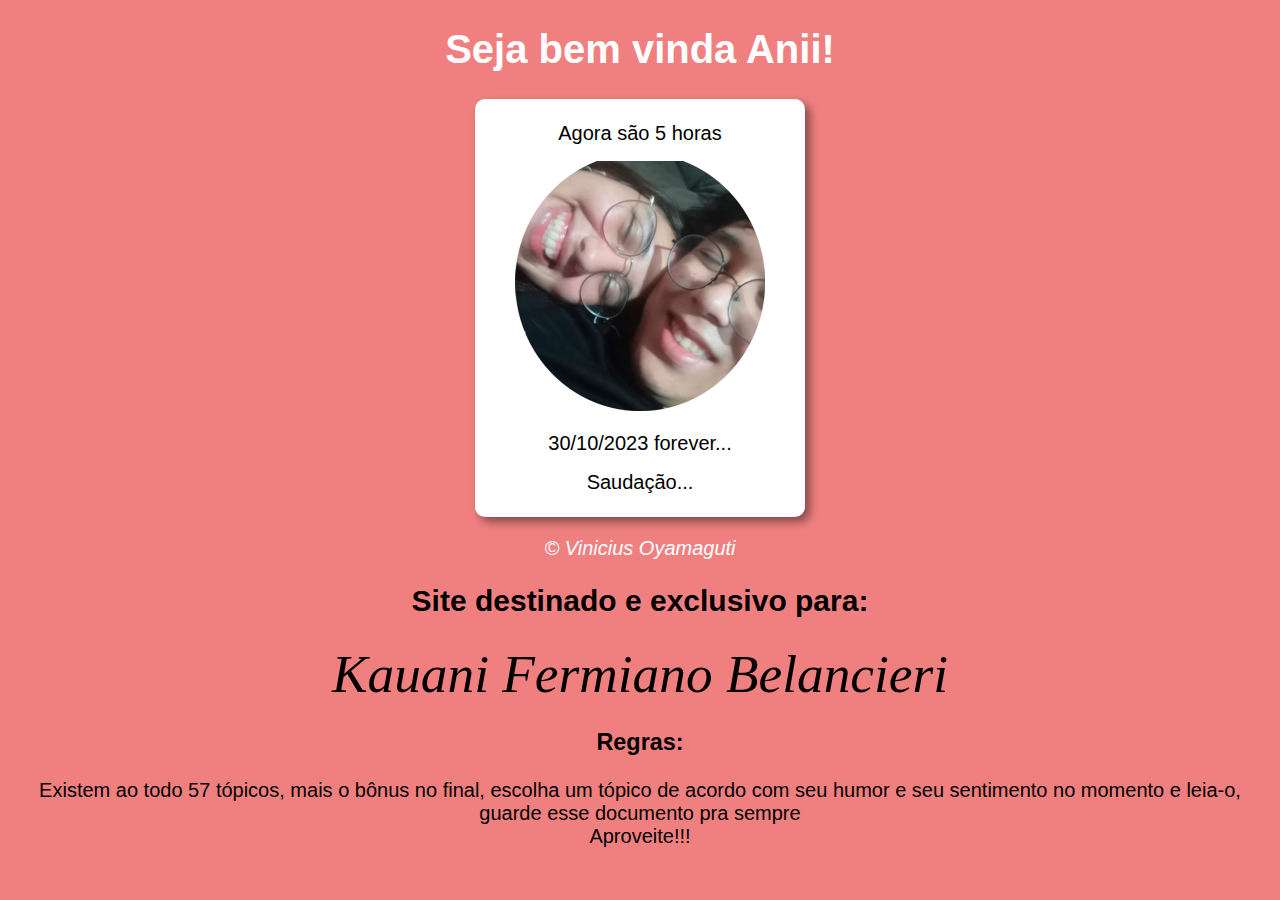
==== livro.html @ d2d80e36 "att 0001" ====
<!DOCTYPE html>
<html lang="pt-br">
<head>
    <meta charset="UTF-8">
    <meta name="viewport" content="width=device-width, initial-scale=1.0">
    <title>Livro pra Anii</title>
    <link rel="stylesheet" type="text/css" href="style.css"> 
    </head>
    <body onload="carregar()">
        <header>
            <h1>Seja bem vinda Anii!</h1>
        </header>
        <section>
            <div id="msg">
                Intereja...
            </div>  
            <div id="foto">
                <img src="foto1.png" alt="Foto do dia">
            </div>
            <div>
                30/10/2023 
                forever... 
            </div>
            <div id="saudação">
                Saudação...
            </div>
    
            
        </section>
        <footer>
            <p>&copy; Vinicius Oyamaguti</p>
        </footer>
        <script src="documento.js"></script>
        <h2>Site destinado e exclusivo para: <br /></h2>
    <p1>Kauani Fermiano Belancieri</p1>
    <h3>Regras:</h3>
    <p>Existem ao todo 57 tópicos, mais o bônus no final, escolha um tópico de acordo com seu humor e seu sentimento
        no momento e leia-o, guarde esse documento pra sempre <br /> Aproveite!!!</p>
    </body>
</html>
---- style.css ----
body {
    background-color: lightcoral;
    font: normal 15pt Arial;
    text-align: center;
}

header {
    color: white;
    text-align: center;
}

section {
    background-color: white;
    border-radius: 10px;
    padding: 15px;
    width: 300px;
    margin: auto;
    box-shadow: 5px 5px 10px rgba(0, 0, 0, 0.438);
}

div {
    text-align: center;
    padding: 8px;
}

footer {
    color: white;
    text-align: center;
    font-style: italic;
}
p1 {
    font: normal 40pt italic;
    font-style: italic;
}
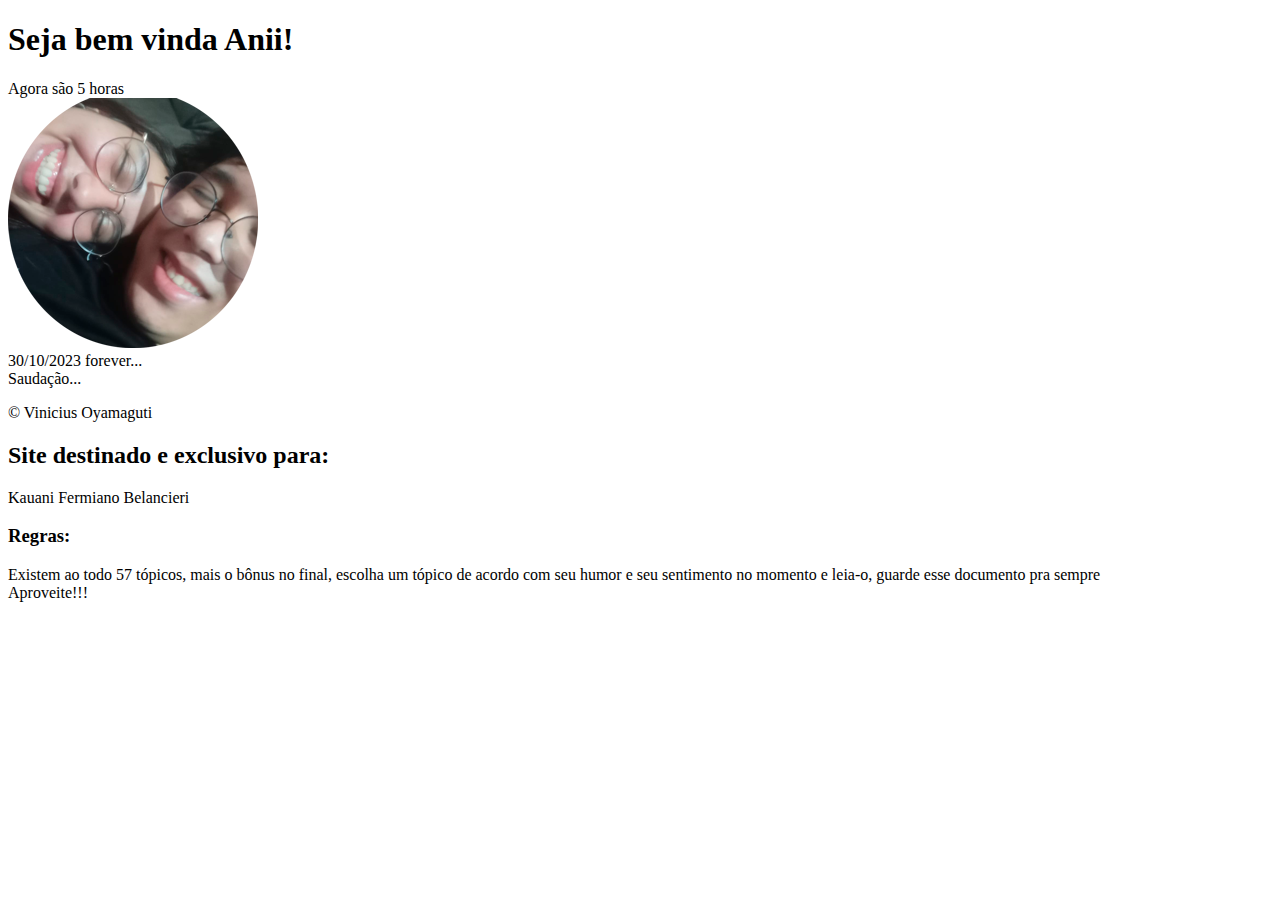
==== commit bb396d70: "att 0002" ====
--- a/livro.html
+++ b/livro.html
@@ -4,7 +4,7 @@
     <meta charset="UTF-8">
     <meta name="viewport" content="width=device-width, initial-scale=1.0">
     <title>Livro pra Anii</title>
-    <link rel="stylesheet" type="text/css" href="style.css"> 
+    <link rel="stylesheet" type="text/css" href="style.2css"> 
     </head>
     <body onload="carregar()">
         <header>
@@ -30,7 +30,7 @@
         <footer>
             <p>&copy; Vinicius Oyamaguti</p>
         </footer>
-        <script src="documento.js"></script>
+        <script src="script2.js"></script>
         <h2>Site destinado e exclusivo para: <br /></h2>
     <p1>Kauani Fermiano Belancieri</p1>
     <h3>Regras:</h3>
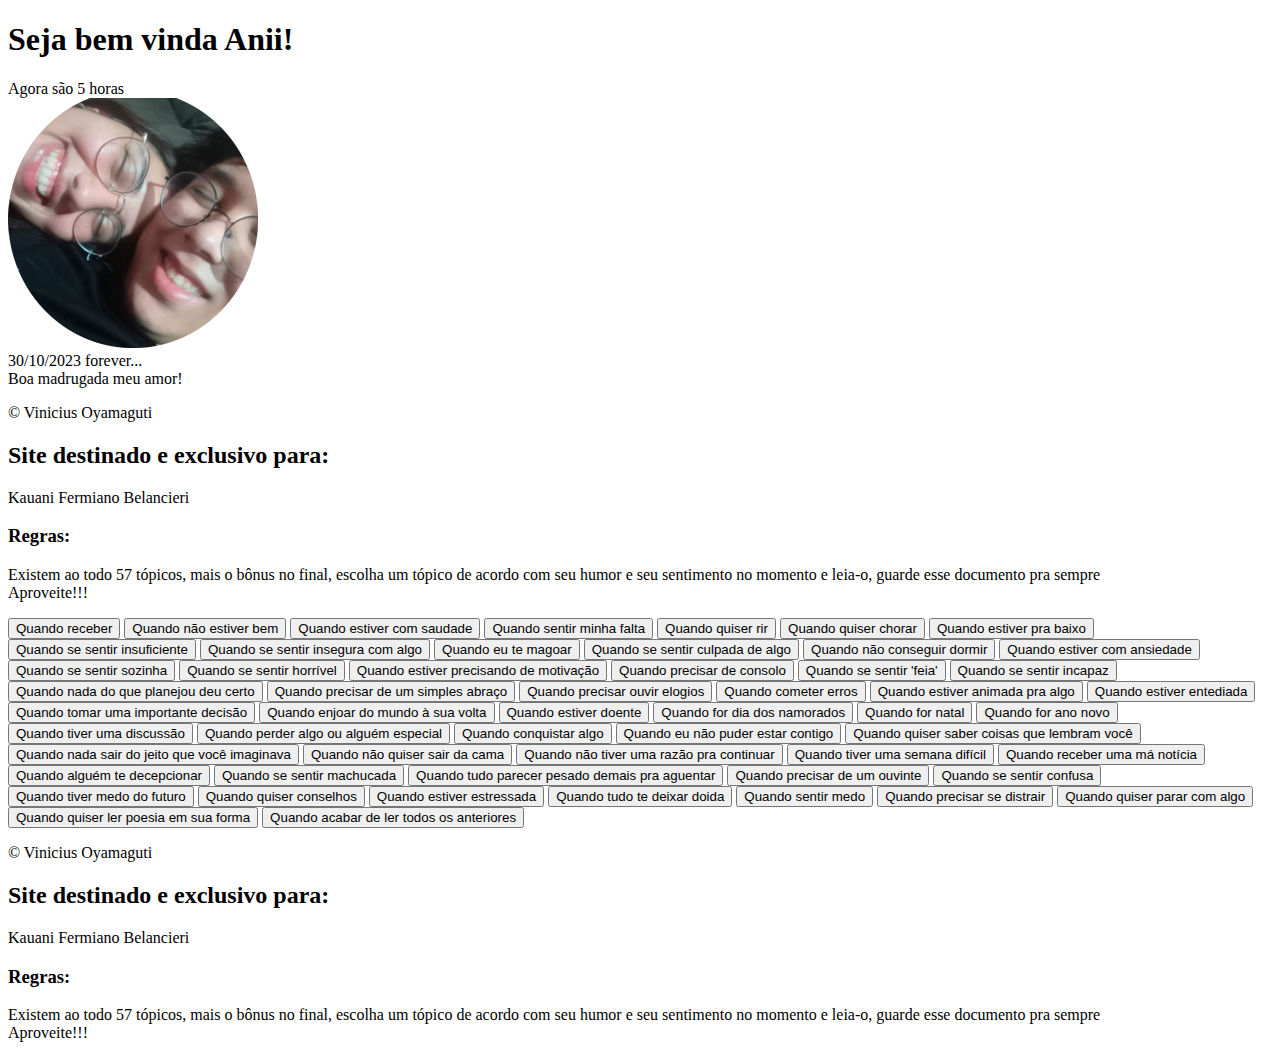
==== commit a0595ae3: "att 0003" ====
--- a/livro.html
+++ b/livro.html
@@ -6,27 +6,99 @@
     <title>Livro pra Anii</title>
     <link rel="stylesheet" type="text/css" href="style.2css"> 
     </head>
-    <body onload="carregar()">
-        <header>
-            <h1>Seja bem vinda Anii!</h1>
-        </header>
-        <section>
-            <div id="msg">
-                Intereja...
-            </div>  
-            <div id="foto">
-                <img src="foto1.png" alt="Foto do dia">
-            </div>
-            <div>
-                30/10/2023 
-                forever... 
-            </div>
-            <div id="saudação">
-                Saudação...
-            </div>
-    
+</head>
+<body onload="carregar()">
+    <header>
+        <h1>Seja bem vinda Anii!</h1>
+    </header>
+    <section>
+        <div id="msg">
+            Intereja...
+        </div>  
+        <div id="foto">
+            <img src="foto1.png" alt="Foto do dia">
+        </div>
+        <div>
+            30/10/2023 
+            forever... 
+        </div>
+        <div id="saudação">
             
-        </section>
+        </div>
+        
+    </section>
+    <footer>
+        <p>&copy; Vinicius Oyamaguti</p>
+    </footer>
+    <h2>Site destinado e exclusivo para: <br /></h2>
+    <p1>Kauani Fermiano Belancieri</p1>
+    <h3>Regras:</h3>
+    <p>Existem ao todo 57 tópicos, mais o bônus no final, escolha um tópico de acordo com seu humor e seu sentimento
+        no momento e leia-o, guarde esse documento pra sempre <br /> Aproveite!!!</p>
+
+    <div class="container">
+        <p>
+            <input type="button" value="Quando receber" onclick="mostrar1()">
+            <input type="button" value="Quando não estiver bem" onclick="mostrar2()">
+            <input type="button" value="Quando estiver com saudade" onclick="mostrar3()">
+            <input type="button" value="Quando sentir minha falta" onclick="mostrar4()">
+            <input type="button" value="Quando quiser rir" onclick="mostrar5()">
+            <input type="button" value="Quando quiser chorar" onclick="mostrar6()">
+            <input type="button" value="Quando estiver pra baixo" onclick="mostrar7()">
+            <input type="button" value="Quando se sentir insuficiente" onclick="mostrar8()">
+            <input type="button" value="Quando se sentir insegura com algo" onclick="mostrar9()">
+            <input type="button" value="Quando eu te magoar" onclick="mostrar10()">
+            <input type="button" value="Quando se sentir culpada de algo" onclick="mostrar11()">
+            <input type="button" value="Quando não conseguir dormir" onclick="mostrar12()">
+            <input type="button" value="Quando estiver com ansiedade" onclick="mostrar13()">
+            <input type="button" value="Quando se sentir sozinha" onclick="mostrar14()">
+            <input type="button" value="Quando se sentir horrível" onclick="mostrar15()">
+            <input type="button" value="Quando estiver precisando de motivação" onclick="mostrar16()">
+            <input type="button" value="Quando precisar de consolo" onclick="mostrar17()">
+            <input type="button" value="Quando se sentir 'feia'" onclick="mostrar18()">
+            <input type="button" value="Quando se sentir incapaz" onclick="mostrar19()">
+            <input type="button" value="Quando nada do que planejou deu certo" onclick="mostrar20()">
+            <input type="button" value="Quando precisar de um simples abraço" onclick="mostrar21()">
+            <input type="button" value="Quando precisar ouvir elogios" onclick="mostrar22()">
+            <input type="button" value="Quando cometer erros" onclick="mostrar23()">
+            <input type="button" value="Quando estiver animada pra algo" onclick="mostrar24()">
+            <input type="button" value="Quando estiver entediada" onclick="mostrar25()">
+            <input type="button" value="Quando tomar uma importante decisão" onclick="mostrar26()">
+            <input type="button" value="Quando enjoar do mundo à sua volta" onclick="mostrar27()">
+            <input type="button" value="Quando estiver doente" onclick="mostrar28()">
+            <input type="button" value="Quando for dia dos namorados" onclick="mostrar29()">
+            <input type="button" value="Quando for natal" onclick="mostrar30()">
+            <input type="button" value="Quando for ano novo" onclick="mostrar31()">
+            <input type="button" value="Quando tiver uma discussão" onclick="mostrar32()">
+            <input type="button" value="Quando perder algo ou alguém especial" onclick="mostrar33()">
+            <input type="button" value="Quando conquistar algo" onclick="mostrar34()">
+            <input type="button" value="Quando eu não puder estar contigo" onclick="mostrar35()">
+            <input type="button" value="Quando quiser saber coisas que lembram você" onclick="mostrar36()">
+            <input type="button" value="Quando nada sair do jeito que você imaginava" onclick="mostrar37()">
+            <input type="button" value="Quando não quiser sair da cama" onclick="mostrar38()">
+            <input type="button" value="Quando não tiver uma razão pra continuar" onclick="mostrar39()">
+            <input type="button" value="Quando tiver uma semana difícil" onclick="mostrar40()">
+            <input type="button" value="Quando receber uma má notícia" onclick="mostrar41()">
+            <input type="button" value="Quando alguém te decepcionar" onclick="mostrar42()">
+            <input type="button" value="Quando se sentir machucada" onclick="mostrar43()">
+            <input type="button" value="Quando tudo parecer pesado demais pra aguentar" onclick="mostrar44()">
+            <input type="button" value="Quando precisar de um ouvinte" onclick="mostrar45()">
+            <input type="button" value="Quando se sentir confusa" onclick="mostrar46()">
+            <input type="button" value="Quando tiver medo do futuro" onclick="mostrar47()">
+            <input type="button" value="Quando quiser conselhos" onclick="mostrar48()">
+            <input type="button" value="Quando estiver estressada" onclick="mostrar49()">
+            <input type="button" value="Quando tudo te deixar doida" onclick="mostrar50()">
+            <input type="button" value="Quando sentir medo" onclick="mostrar51()">
+            <input type="button" value="Quando precisar se distrair" onclick="mostrar52()">
+            <input type="button" value="Quando quiser parar com algo" onclick="mostrar53()">
+            <input type="button" value="Quando quiser ler poesia em sua forma" onclick="mostrar54()">
+            <input type="button" value="Quando acabar de ler todos os anteriores" onclick="mostrar55()">
+        </p>
+    </div>        
+
+    <section id="especial">    
+        <div id="res"> </div>
+    </section>
         <footer>
             <p>&copy; Vinicius Oyamaguti</p>
         </footer>
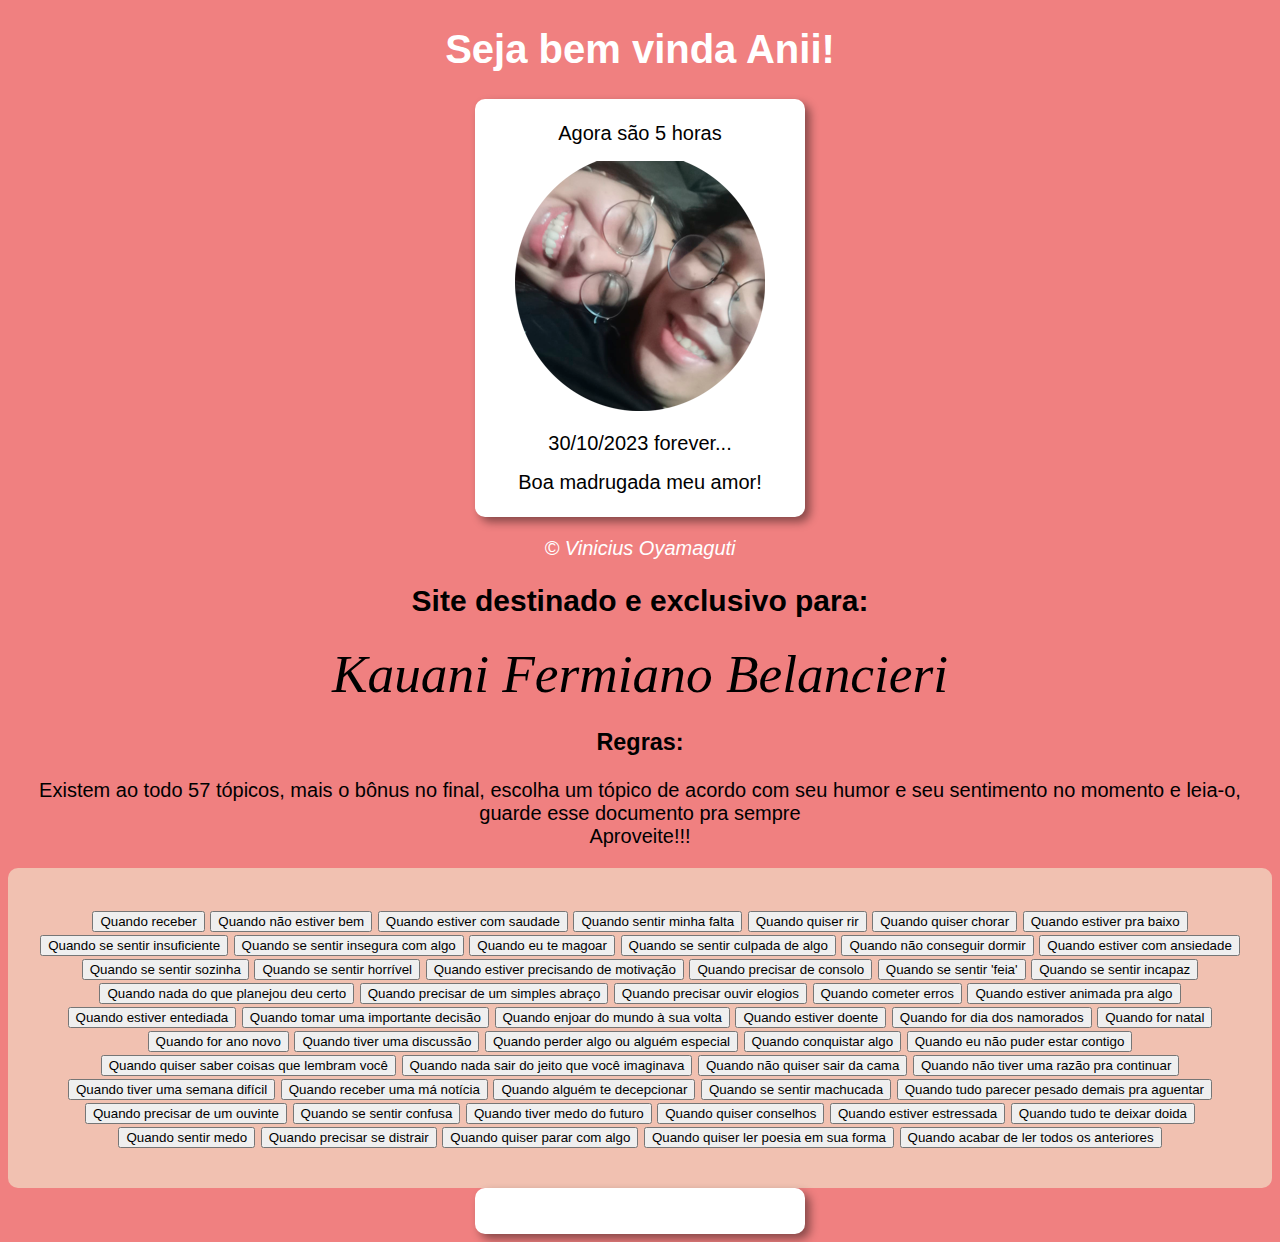
==== commit 18acf3f3: "att 0004" ====
--- a/livro.html
+++ b/livro.html
@@ -4,8 +4,7 @@
     <meta charset="UTF-8">
     <meta name="viewport" content="width=device-width, initial-scale=1.0">
     <title>Livro pra Anii</title>
-    <link rel="stylesheet" type="text/css" href="style.2css"> 
-    </head>
+    <link rel="stylesheet" href="style2.css">
 </head>
 <body onload="carregar()">
     <header>
@@ -99,14 +98,6 @@
     <section id="especial">    
         <div id="res"> </div>
     </section>
-        <footer>
-            <p>&copy; Vinicius Oyamaguti</p>
-        </footer>
-        <script src="script2.js"></script>
-        <h2>Site destinado e exclusivo para: <br /></h2>
-    <p1>Kauani Fermiano Belancieri</p1>
-    <h3>Regras:</h3>
-    <p>Existem ao todo 57 tópicos, mais o bônus no final, escolha um tópico de acordo com seu humor e seu sentimento
-        no momento e leia-o, guarde esse documento pra sempre <br /> Aproveite!!!</p>
-    </body>
-</html>
+    <script src="script2.js"></script>
+</body>
+</html>--- a/style2.css
+++ b/style2.css
@@ -0,0 +1,69 @@
+body {
+    background-color: lightcoral;
+    font: normal 15pt Arial;
+    text-align: center;
+}
+
+header {
+    color: white;
+    text-align: center;
+}
+
+section {
+    background-color: white;
+    border-radius: 10px;
+    padding: 15px;
+    width: 300px;
+    margin: auto;
+    box-shadow: 5px 5px 10px rgba(0, 0, 0, 0.438);
+}
+
+div {
+    text-align: center;
+    padding: 8px;
+}
+
+.container {
+  display: grid;
+  grid-template-columns: repeat(auto-fit, minmax(150px, 1fr)); /* Ajusta automaticamente o número de colunas */
+  gap: 10px; /* Espaçamento entre os botões */
+  padding: 20px;
+  background-color: #f1c1b1; /* Cor de fundo suave */
+  border-radius: 10px; /* Bordas arredondadas */
+}
+
+button {
+  padding: 10px;
+  border: none;
+  border-radius: 5px;
+  background-color: #ffffff;
+  color: #333;
+  font-size: 14px;
+  cursor: pointer;
+  transition: background-color 0.3s ease;
+  width: 100%; /* Faz o botão ocupar toda a largura da coluna */
+}
+
+button:hover {
+  background-color: #ffdddd;
+}
+
+
+footer {
+    color: white;
+    text-align: center;
+    font-style: italic;
+}
+p1 {
+    font: normal 40pt italic;
+    font-style: italic;
+}
+
+.especial {
+    background-color: white;
+    border-radius: 10px;
+    padding: 15px;
+    width: 100%;
+    margin: auto;
+    box-shadow: 5px 5px 10px rgba(0, 0, 0, 0.438);
+}